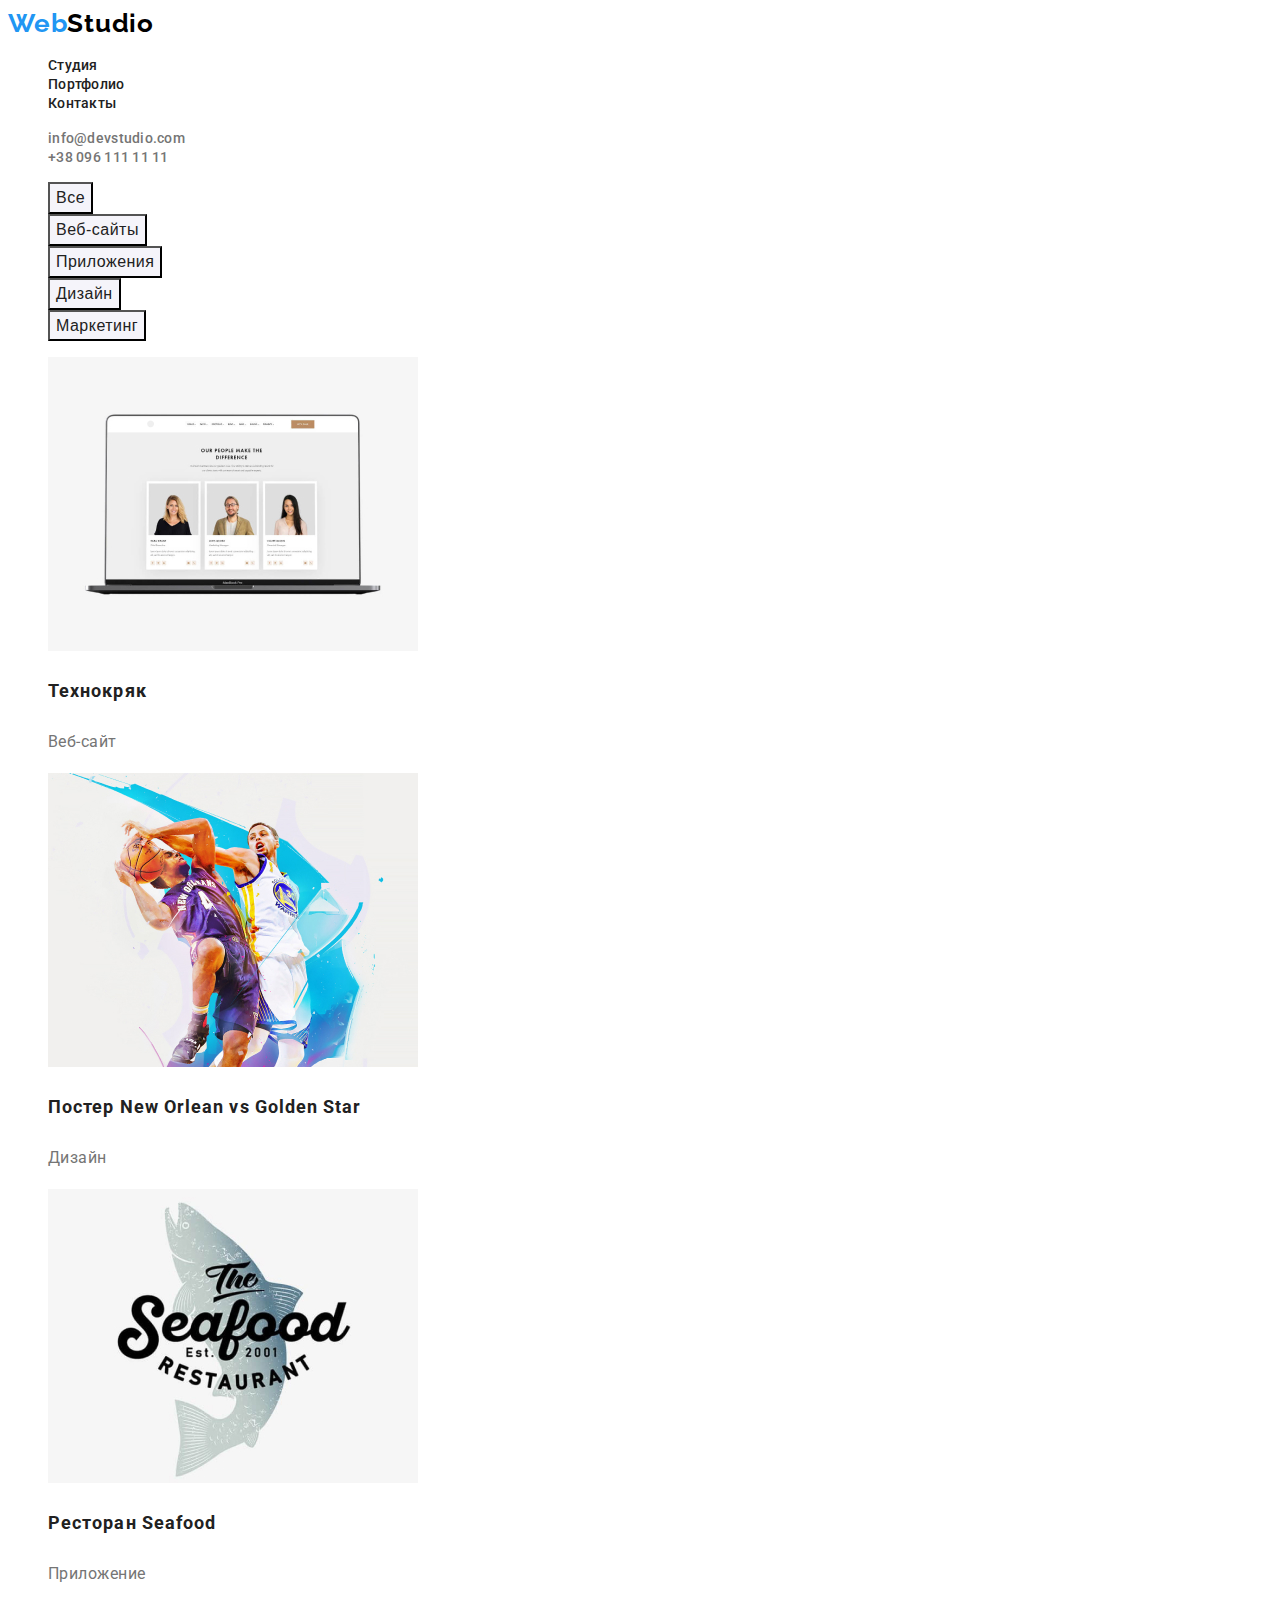
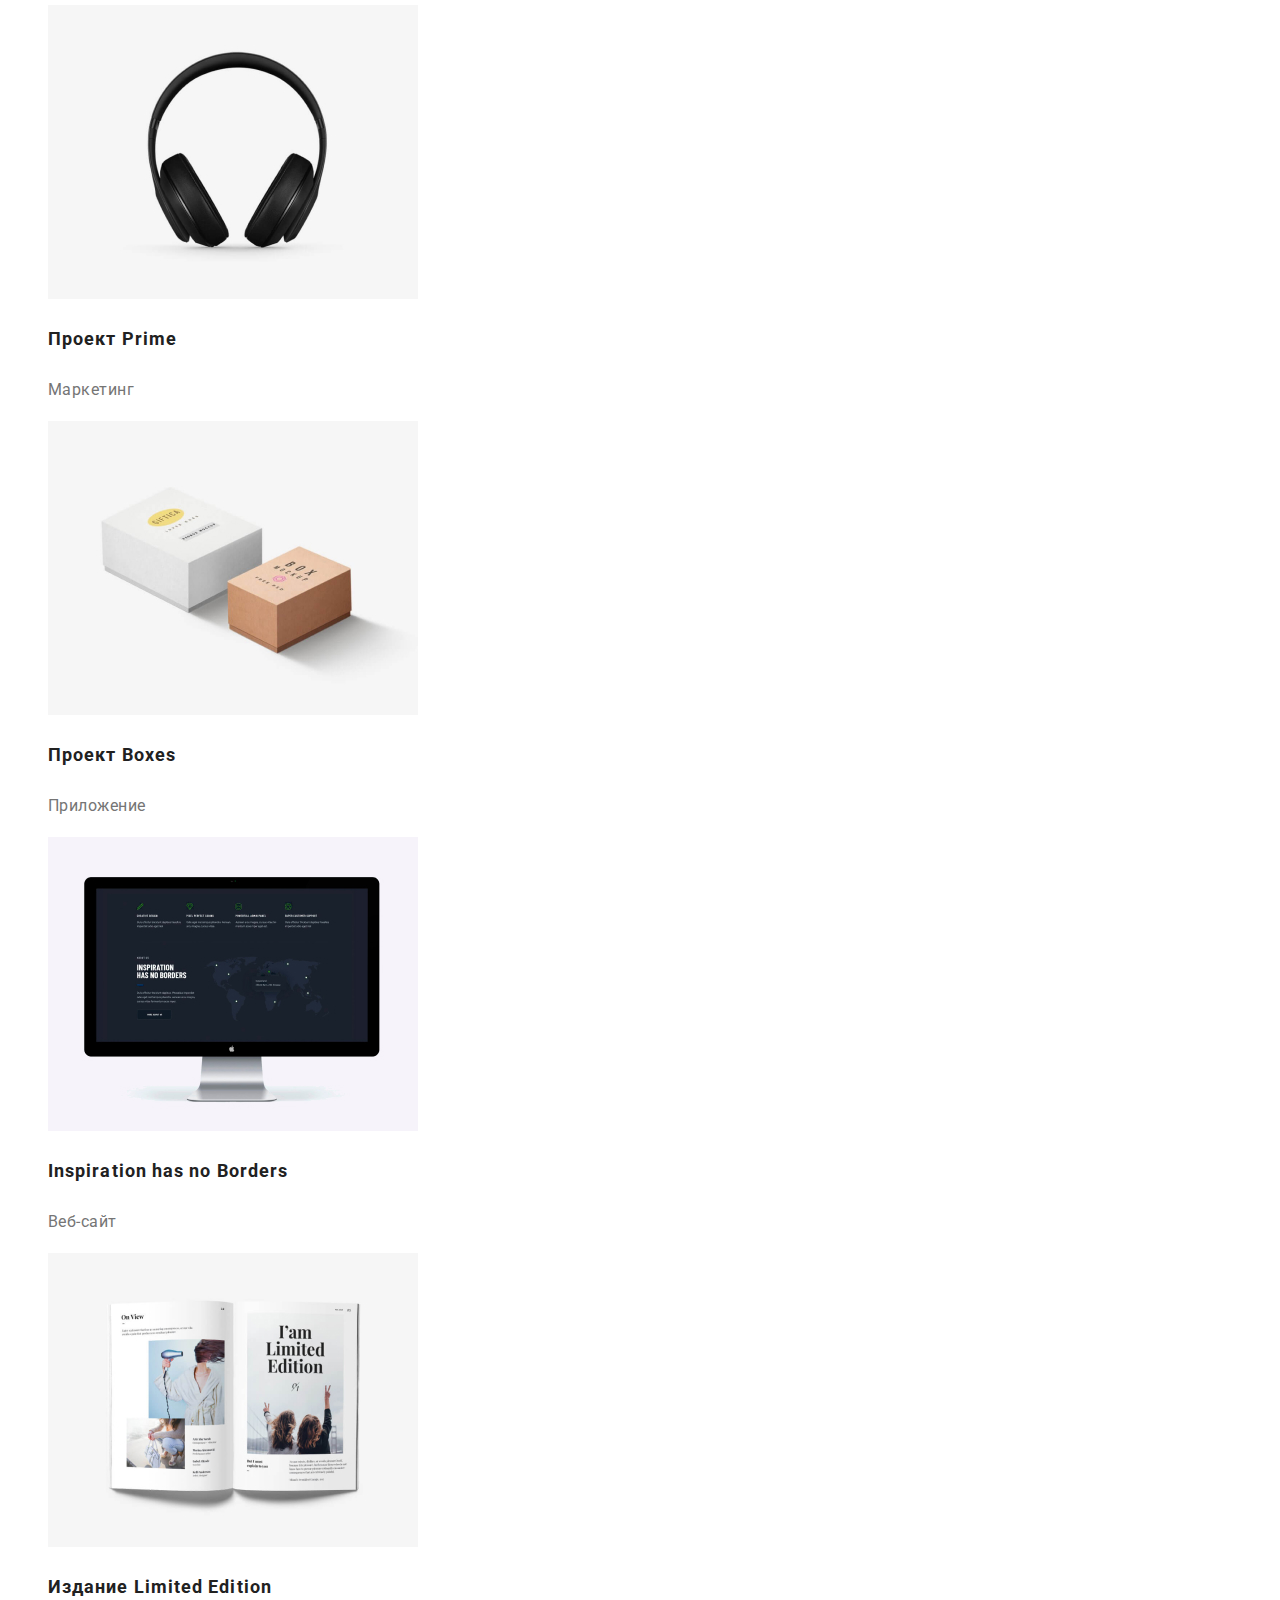
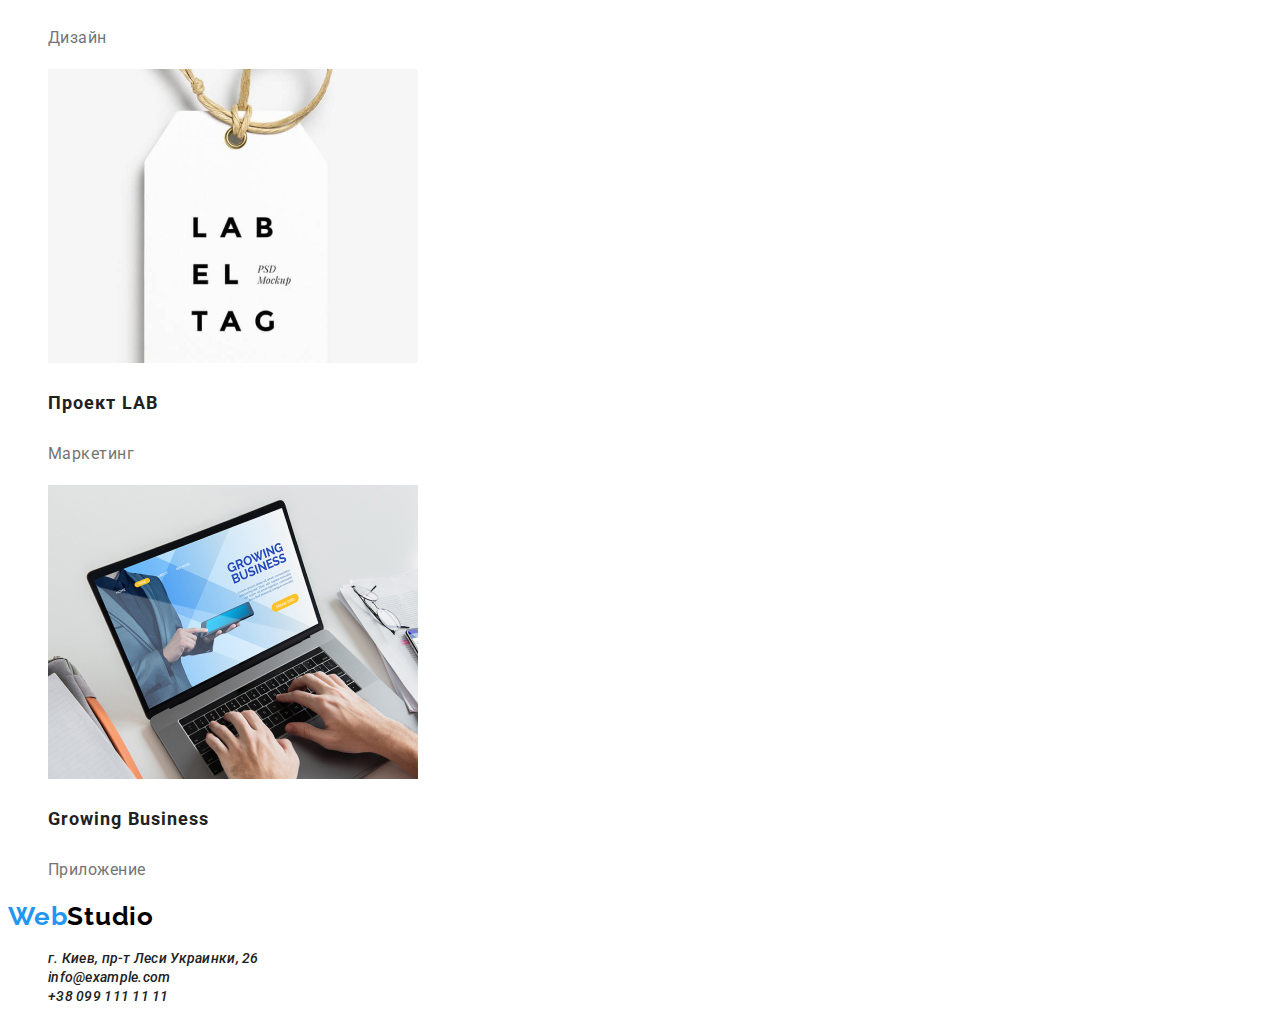
==== portfolio.html @ 64525a2a "homework-2" ====
<!DOCTYPE html>
<html lang="en">
<head>
    <meta charset="UTF-8">
    <meta http-equiv="X-UA-Compatible" content="IE=edge">
    <meta name="viewport" content="width=device-width, initial-scale=1.0">
    <title>Portfolio</title>
    <link rel="preconnect" href="https://fonts.googleapis.com">
    <link rel="preconnect" href="https://fonts.gstatic.com" crossorigin>
    <link href="https://fonts.googleapis.com/css2?family=Raleway:wght@700&family=Roboto:wght@400;500;700;900&display=swap"
        rel="stylesheet">
    <link rel="stylesheet" href="./css/styles.css">
</head>
<body>
    <header class="header">
        <nav class="navigation">
            <a class="link logo-link" href="./index.html" lang="en">
                Web<span class="accent">Studio</span>
            </a>
            <ul class="list menu">
                <li class="menu-item">
                    <a class="menu-link link" href="./index.html">Студия</a>
                </li>
                <li class="menu-item">
                    <a class="menu-link link" href="./portfolio.html">Портфолио</a>
                </li>
                <li class="menu-item">
                    <a class="menu-link link" href="">Контакты</a>
                </li>
            </ul>
        </nav>
        <ul class="list contacts">
            <li><a class="link contact-link" href="mailto:info@devstudio.com">info@devstudio.com</a></li>
            <li><a class="link contact-link" href="tel:+380961111111">+38 096 111 11 11</a></li>
        </ul>
    </header>
    <main>
        <section class="portfolio-section">
            <ul class="selector">
                <li class="selector-list list">
                    <button class="portfolio-btn" type="button">Все</button>
                </li>
                <li class="selector-list list">
                    <button class="portfolio-btn" type="button">Веб-сайты</button>
                </li>
                <li class="selector-list list">
                    <button class="portfolio-btn" type="button">Приложения</button>
                </li>
                <li class="selector-list list">
                    <button class="portfolio-btn" type="button">Дизайн</button>
                </li>
                <li class="selector-list list">
                    <button class="portfolio-btn" type="button">Маркетинг</button>
                </li>
            </ul>
            <ul class="portfolio-cards">
                <li class="cards-list list">
                    <img src="./images/portfolio/1.jpg" alt="Технокряк" width="370" height="294">
                    <h3 class="projects-name">Технокряк</h3>
                    <p class="project-field">Веб-сайт</p>
                </li>
                <li class="cards-list list">
                    <img src="./images/portfolio/2.jpg" alt="Постер New Orlean vs Golden Star" width="370" height="294">
                    <h3 class="projects-name">Постер New Orlean vs Golden Star</h3>
                    <p class="project-field">Дизайн</p>
                </li>
                <li class="cards-list list">
                    <img src="./images/portfolio/3.jpg" alt="Ресторан Seafood" width="370" height="294">
                    <h3 class="projects-name">Ресторан Seafood</h3>
                    <p class="project-field">Приложение</p>
                </li>
                <li class="cards-list list">
                    <img src="./images/portfolio/4.jpg" alt="Проект Prime" width="370" height="294">
                    <h3 class="projects-name">Проект Prime</h3>
                    <p class="project-field">Маркетинг</p>
                </li>
                <li class="cards-list list">
                    <img src="./images/portfolio/5.jpg" alt="Проект Boxes" width="370" height="294">
                    <h3 class="projects-name">Проект Boxes</h3>
                    <p class="project-field">Приложение</p>
                </li>
                <li class="cards-list list">
                    <img src="./images/portfolio/6.jpg" alt="Inspiration has no Borders" width="370" height="294">
                    <h3 class="projects-name">Inspiration has no Borders</h3>
                    <p class="project-field">Веб-сайт</p>
                </li>
                <li class="cards-list list">
                    <img src="./images/portfolio/7.jpg" alt="Издание Limited Edition" width="370" height="294">
                    <h3 class="projects-name">Издание Limited Edition</h3>
                    <p class="project-field">Дизайн</p>
                </li>
                <li class="cards-list list">
                    <img src="./images/portfolio/8.jpg" alt="Проект LAB" width="370" height="294">
                    <h3 class="projects-name">Проект LAB</h3>
                    <p class="project-field">Маркетинг</p>
                </li>
                <li class="cards-list list">
                    <img src="./images/portfolio/9.jpg" alt="Growing Business" width="370" height="294">
                    <h3 class="projects-name">Growing Business</h3>
                    <p class="project-field">Приложение</p>
                </li>
            </ul>
        </section>
    </main>
    <footer>
        <a class="logo-link link" href="./index.html" lang="en">Web<span class="accent">Studio</span></a>
        <address>
            <ul class="list menu">
                <li class="menu-item"><a class="menu-link link" href="https://goo.gl/maps/2Wj12QhzYocX28hv6" target="_blank"
                        rel="noopener noreferrer">г. Киев, пр-т Леси Украинки, 26</a></li>
                <li class="menu-item"><a class="menu-link link" href="mailto:info@example.com">info@example.com</a></li>
                <li class="menu-item"><a class="menu-link link" href="tel:+380991111111">+38 099 111 11 11</a></li>
            </ul>
        </address>
    </footer>
</body>
</html>
---- css/styles.css ----
:root {
    --primary-font-family: 'Roboto', sans-serif;
    --secondary-font-family: 'Raleway', sans-serif;
    /* --primary-text-color-theme-dark: 157, 164, 189;
    --secondary-text-color-theme-dark: #ffffff;
    --primary-text-color-theme-light: #555555;
    --secondary-text-color-theme-light: #303030; */
    --accent-color: #2196F3;
}

.link {
    text-decoration: none;    
}

.list {
    list-style: none;
}

.address {
    font-style: normal;
}

body {
    font-family: var(--primary-font-family);
    font-style: normal;
}
/* ==============COMPONENTS============== */
.logo-link {
    font-family: var(--secondary-font-family);
    font-weight: 700;
    font-size: 26px;
    line-height: 1.19;
    letter-spacing: 0.03em;
    color: var(--accent-color);
}
.accent {
    font-family: var(--secondary-font-family);
    font-weight: 700;
    font-size: 26px;
    line-height: 1.19;
    letter-spacing: 0.03em;
    color: #000000;
}

.section-title {
    font-weight: 700;
    font-size: 36px;
    line-height: 1.67;
    text-align: center;
    letter-spacing: 0.03em;

    color: #212121;
}
/* ==============/COMPONENTS============== */
/* ==============HEADER============== */

.menu-link {
    font-weight: 500;
    font-size: 14px;
    line-height: 1.14;
    letter-spacing: 0.02em;
    color: #212121;
}

.menu-link:hover,
.menu-link:focus {
    color: var(--accent-color);
}

.contact-link {
    font-weight: 500;
    font-size: 14px;
    line-height: 1.14;
    letter-spacing: 0.02em;
    color: #757575;
}
.contact-link:hover,
.contact-link:focus {
    color: var(--accent-color);
}
/* ==============/HEADER============== */
/* ==============HERO============== */
.main-title {
    font-weight: 900;
    font-size: 44px;
    line-height: 1.36;
    text-align: center;
    letter-spacing: 0.06em;
    text-transform: uppercase;
    /* color: #FFFFFF; */
}

.modal-btn {
    font-weight: 700;
    font-size: 16px;
    line-height: 1.87;
    display: flex;
    align-items: center;
    text-align: center;
    letter-spacing: 0.06em;
    color: #FFFFFF;
    background-color: var(--accent-color);
    cursor: pointer;
}

.modal-btn:hover,
.modal-btn:focus {
    background-color: #188CE8;
}

/* ==============/HERO============== */

/* =============OUR MISSION============== */
.title-description {
    font-weight: 700;
    font-size: 14px;
    line-height: 1.14;
    letter-spacing: 0.03em;
    text-transform: uppercase;

    color: #212121;
}

.description {
    font-weight: 400;
    font-size: 14px;
    line-height: 24px;
    letter-spacing: 0.03em;

    color: #757575;
}

/* ==============/OUR MISSION============== */

/* =============WHAT WE DO============== */

/* =============/WHAT WE DO============== */

/* =============OUR TEAM============== */
.employees-name {
    font-weight: 500;
    font-size: 16px;
    line-height: 1.19;
    text-align: center;
    letter-spacing: 0.03em;

    color: #212121;
}

.employees-position {
    font-weight: 400;
    font-size: 16px;
    line-height: 1.19;
    text-align: center;
    letter-spacing: 0.03em;

    color: #757575;
}
/* =============/OUR TEAM============== */

/* =============FOOTER============== */
.address-link {
    font-weight: 400;
    font-size: 14px;
    line-height: 1.71;
    letter-spacing: 0.03em;

    /* color: #FFFFFF; */
}
/* =============/FOOTER============== */

 /* =============PORTFOLIO============== */
.portfolio-btn {
    font-weight: 500;
    font-size: 16px;
    line-height: 1.62;
    text-align: center;
    letter-spacing: 0.03em;
    cursor: pointer;
    color: #212121;
    background-color: #F5F4FA;
}

.portfolio-btn:hover,
.portfolio-btn:focus {
    background-color: var(--accent-color);
    color: #FFFFFF;
}

.projects-name {
    font-weight: 700;
    font-size: 18px;
    line-height: 2;
    letter-spacing: 0.06em;

    color: #212121;
}

.project-field {
    font-weight: 400;
    font-size: 16px;
    line-height: 1.87;
    letter-spacing: 0.03em;

    color: #757575;
}
 /* =============/PORTFOLIO============== */
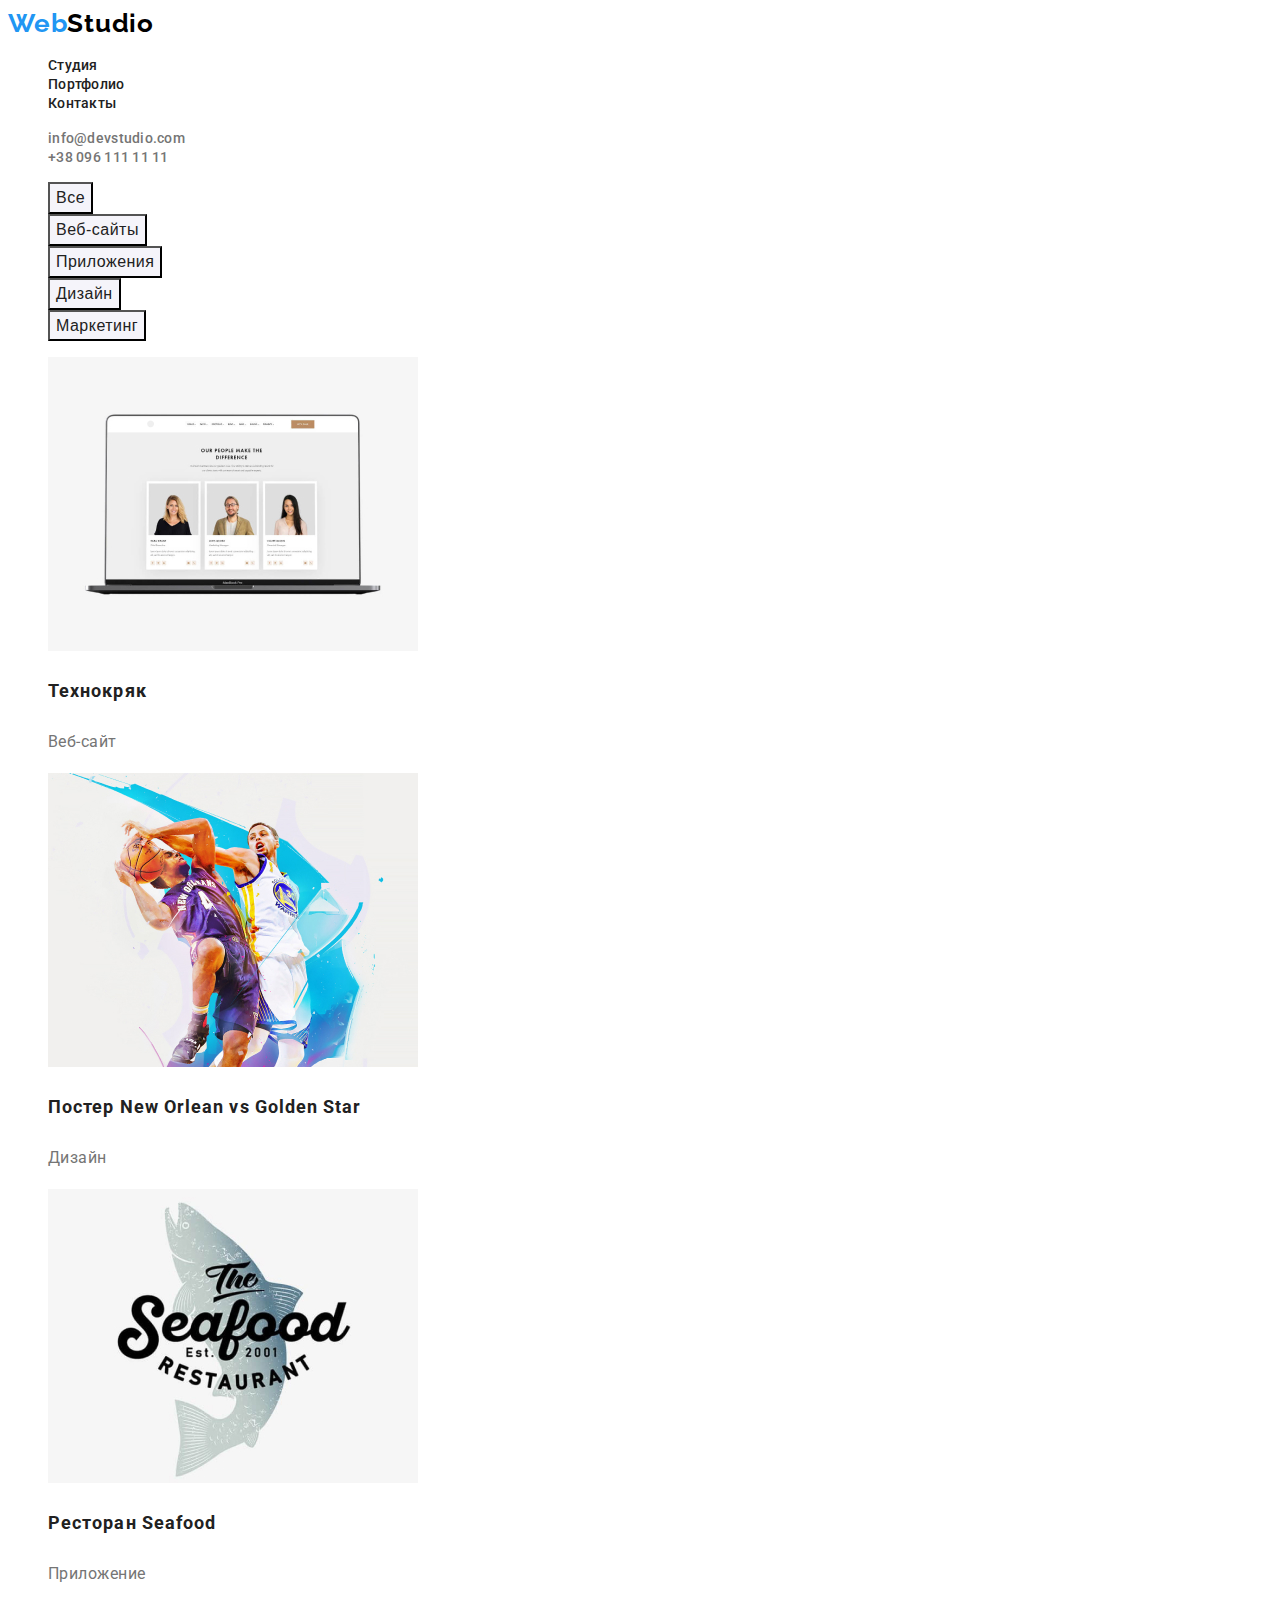
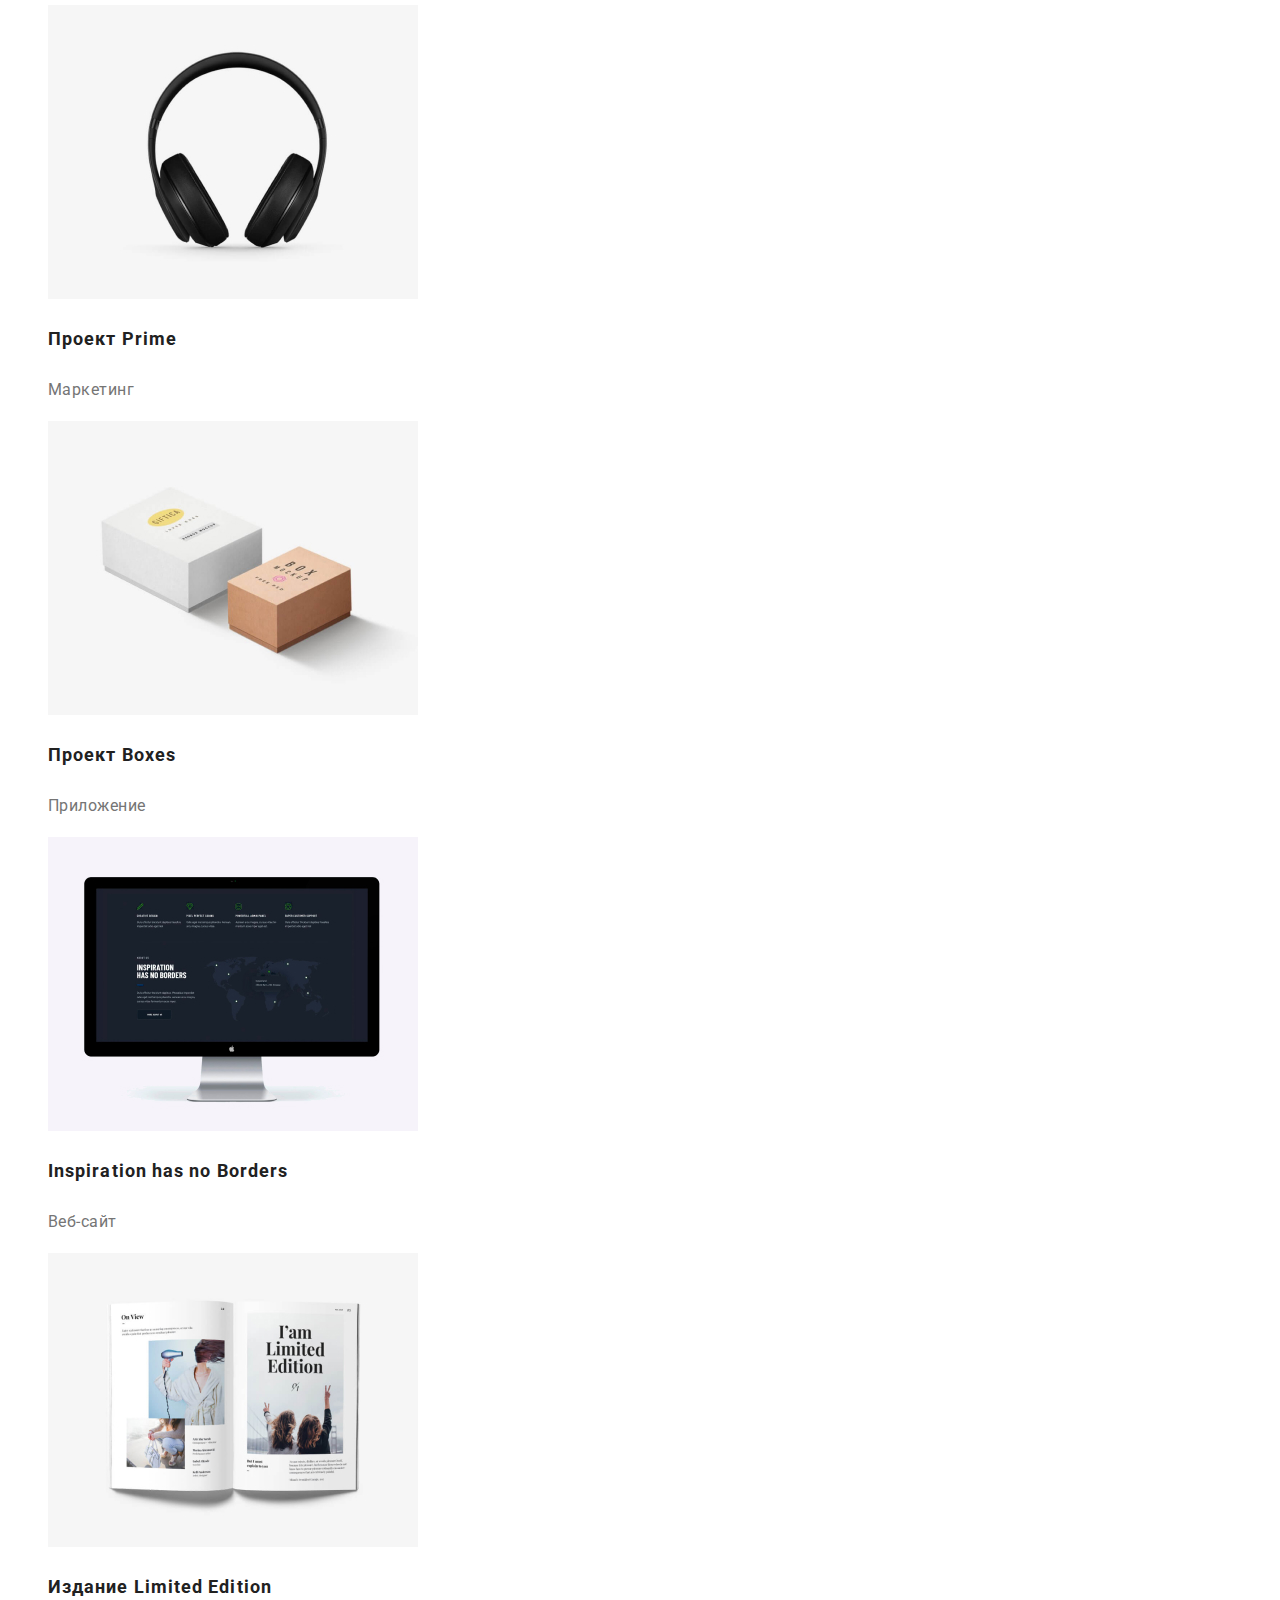
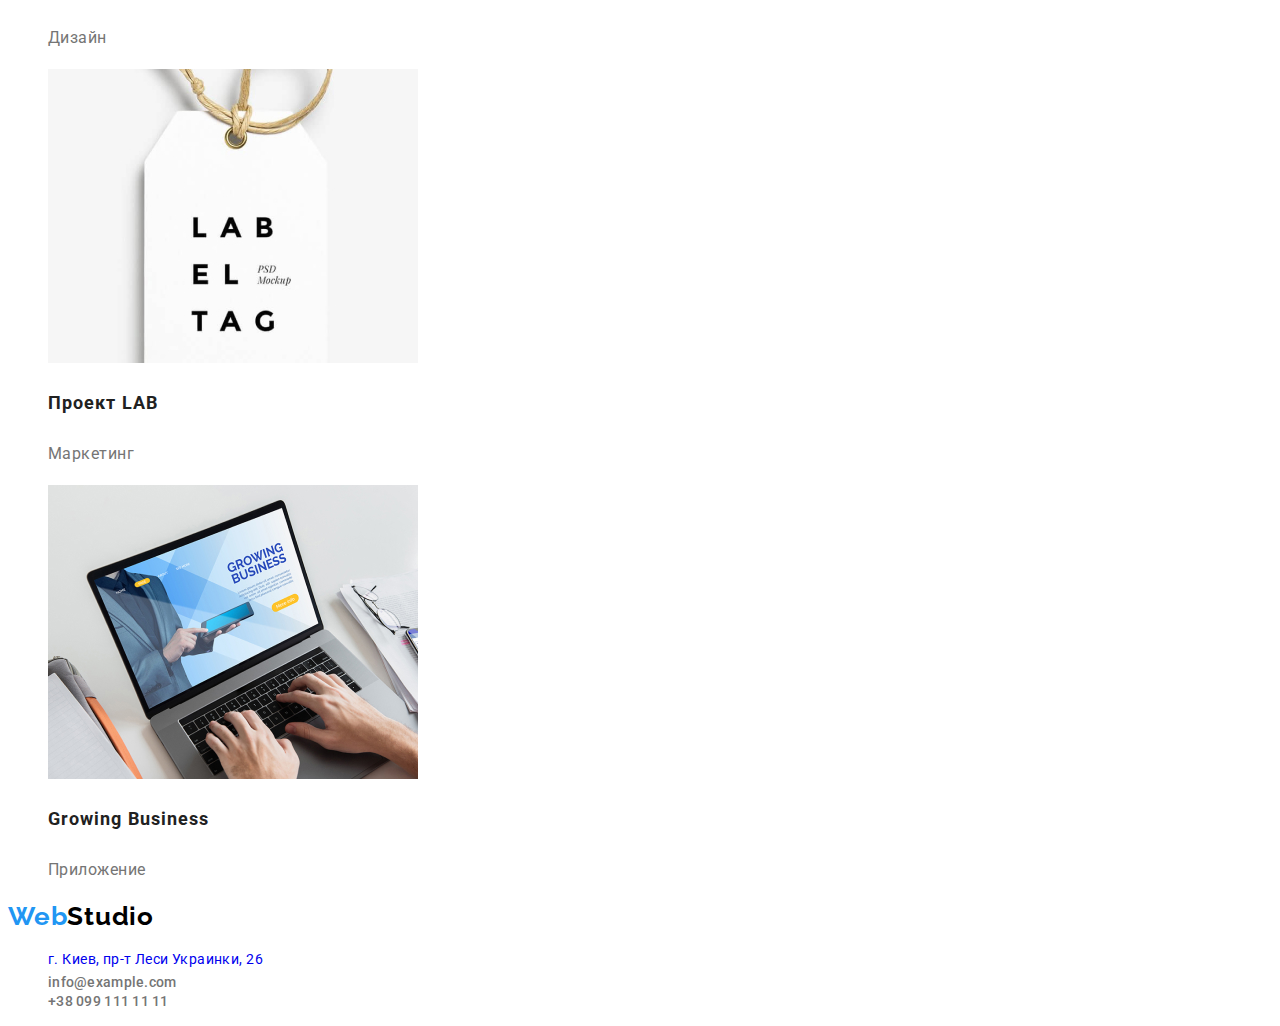
==== commit 6422c334: "hosting" ====
--- a/portfolio.html
+++ b/portfolio.html
@@ -104,12 +104,18 @@
     </main>
     <footer>
         <a class="logo-link link" href="./index.html" lang="en">Web<span class="accent">Studio</span></a>
-        <address>
-            <ul class="list menu">
-                <li class="menu-item"><a class="menu-link link" href="https://goo.gl/maps/2Wj12QhzYocX28hv6" target="_blank"
-                        rel="noopener noreferrer">г. Киев, пр-т Леси Украинки, 26</a></li>
-                <li class="menu-item"><a class="menu-link link" href="mailto:info@example.com">info@example.com</a></li>
-                <li class="menu-item"><a class="menu-link link" href="tel:+380991111111">+38 099 111 11 11</a></li>
+        <address class="address">
+            <ul class="list contact-list">
+                <li class="contact-item">
+                    <a class="address-link link" href="https://goo.gl/maps/2Wj12QhzYocX28hv6" target="_blank"
+                        rel="noopener noreferrer">г. Киев, пр-т Леси Украинки, 26</a>
+                </li>
+                <li class="contact-item">
+                    <a class="contact-link link" href="mailto:info@example.com">info@example.com</a>
+                </li>
+                <li class="contact-item">
+                    <a class="contact-link link" href="tel:+380991111111">+38 099 111 11 11</a>
+                </li>
             </ul>
         </address>
     </footer>
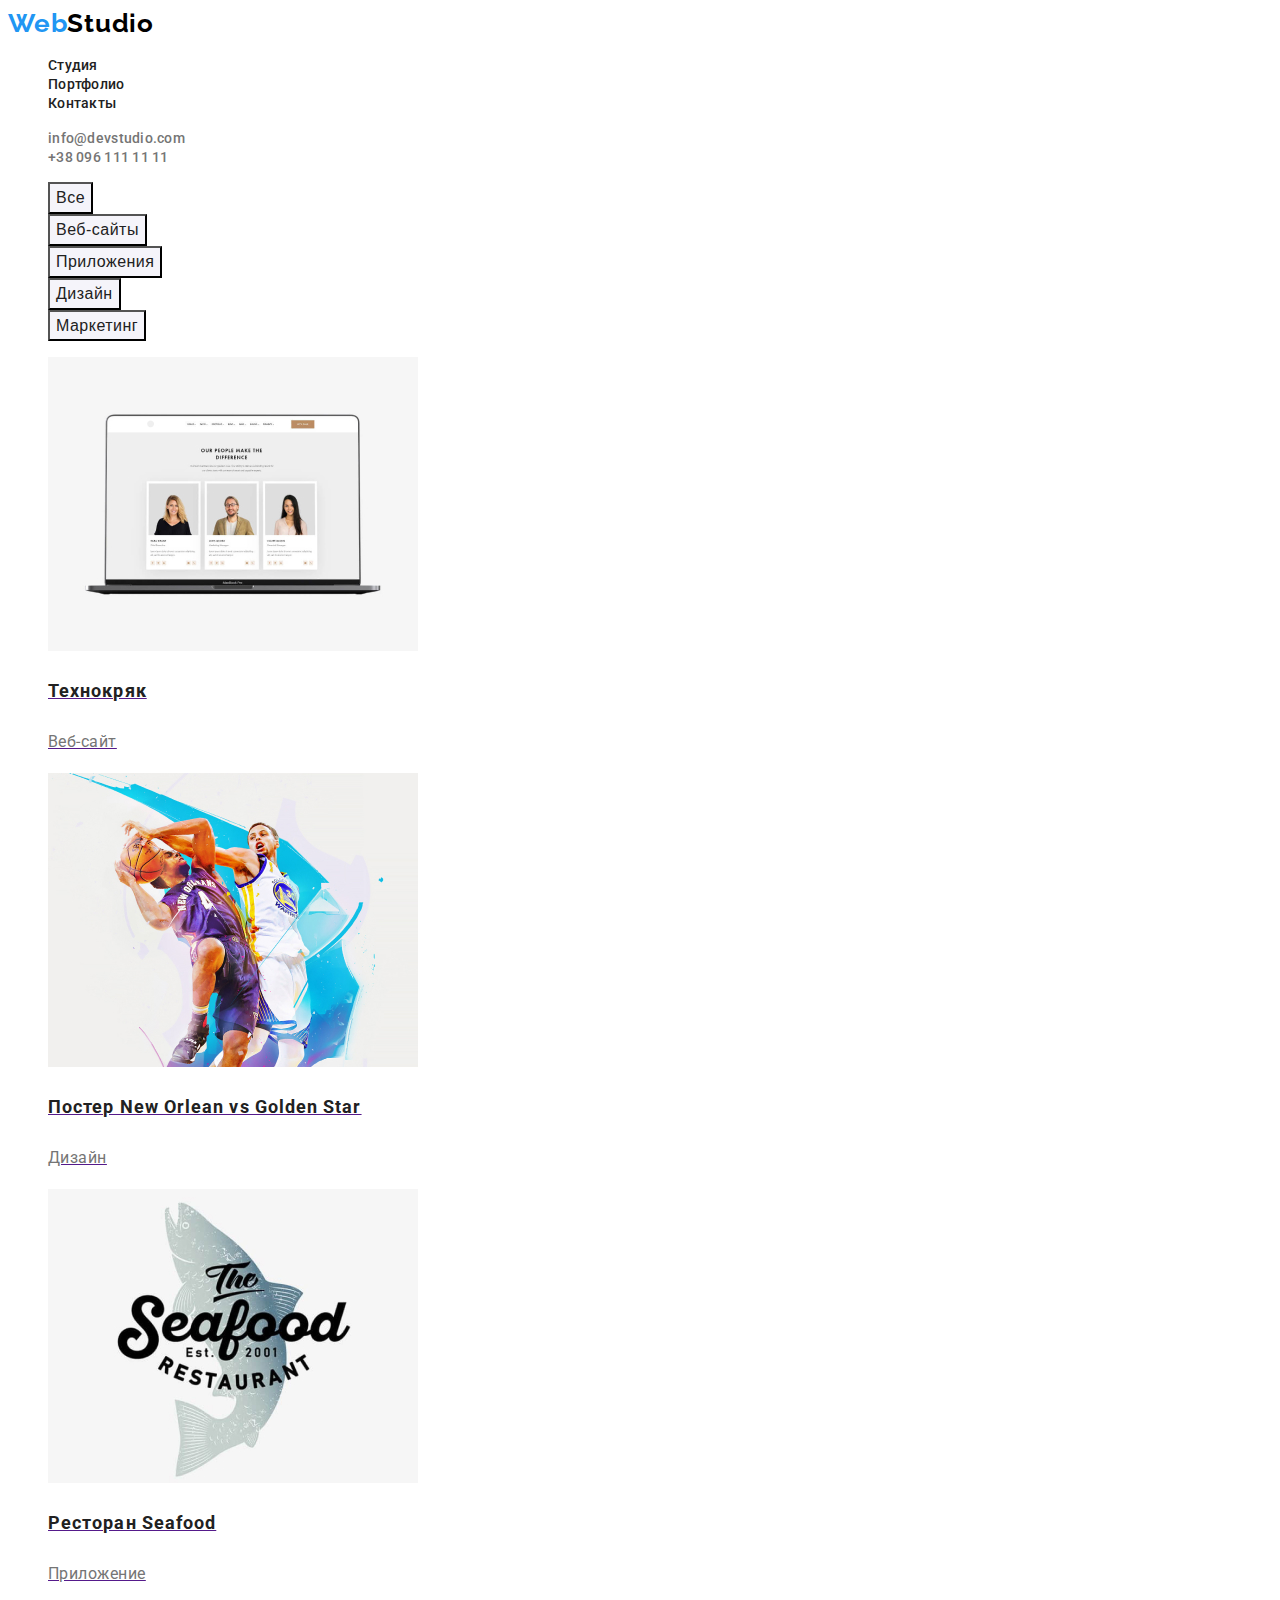
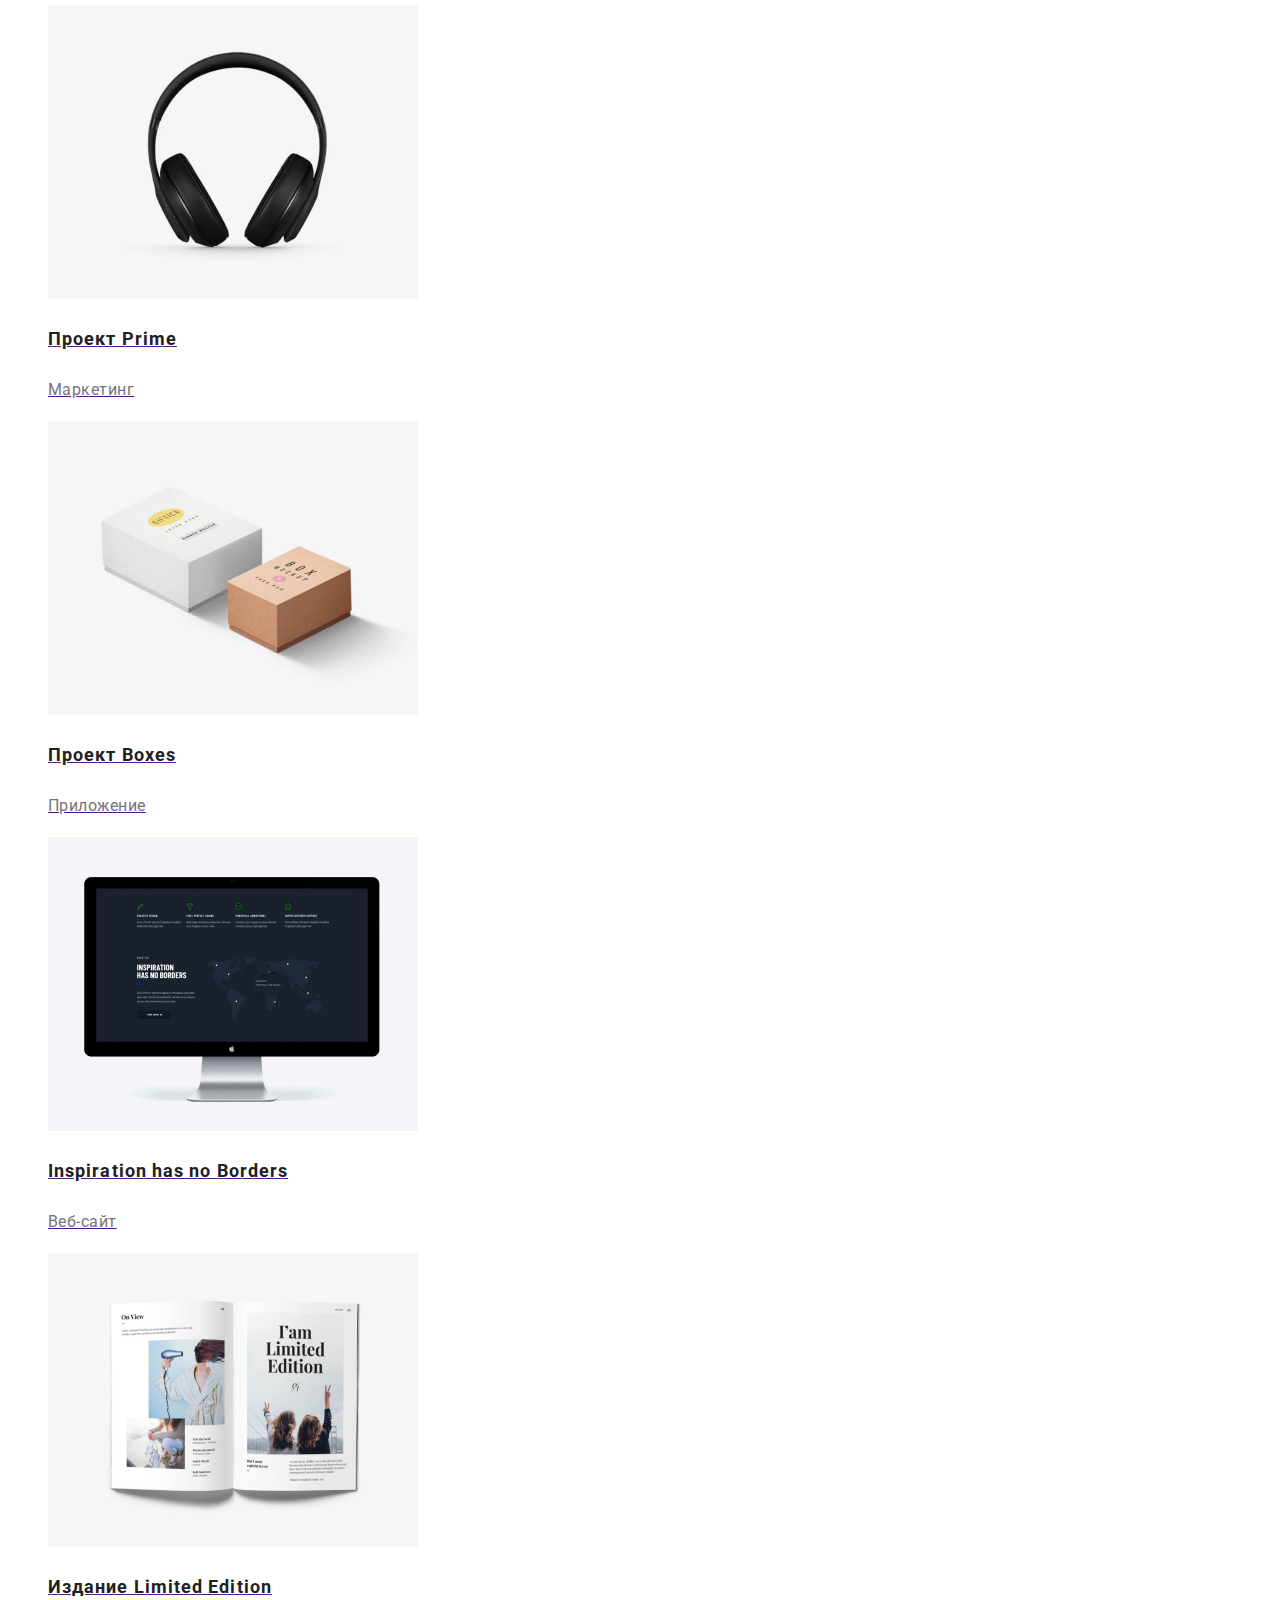
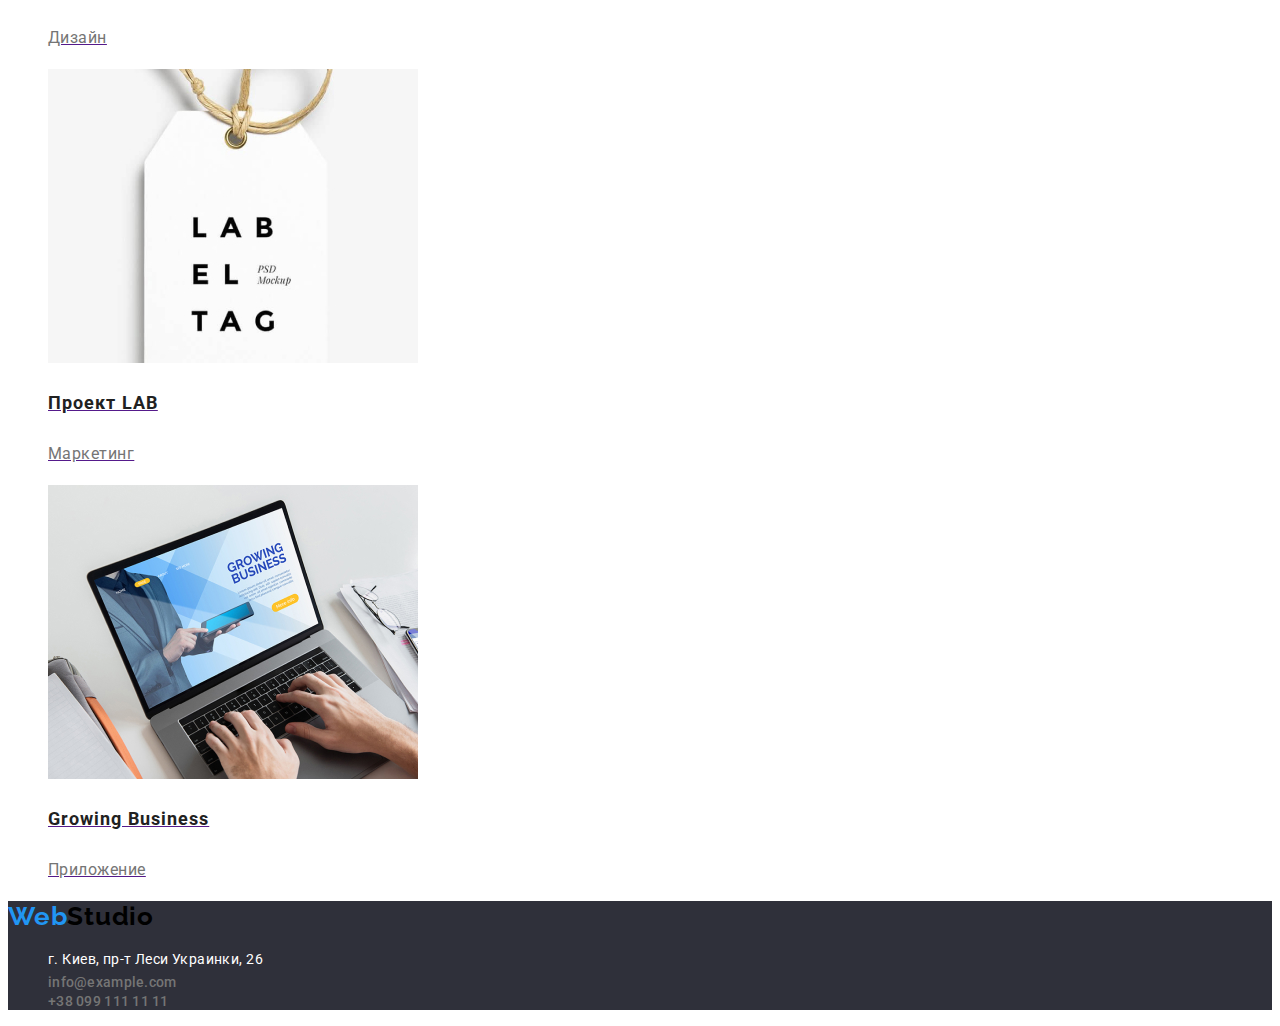
==== commit 18649a97: "homework2(v2)" ====
--- a/portfolio.html
+++ b/portfolio.html
@@ -55,54 +55,72 @@
             </ul>
             <ul class="portfolio-cards">
                 <li class="cards-list list">
-                    <img src="./images/portfolio/1.jpg" alt="Технокряк" width="370" height="294">
-                    <h3 class="projects-name">Технокряк</h3>
-                    <p class="project-field">Веб-сайт</p>
+                    <a class="card-link" href="">
+                        <img src="./images/portfolio/1.jpg" alt="Технокряк" width="370" height="294">
+                        <h3 class="projects-name">Технокряк</h3>
+                        <p class="project-field">Веб-сайт</p>
+                    </a>
                 </li>
                 <li class="cards-list list">
-                    <img src="./images/portfolio/2.jpg" alt="Постер New Orlean vs Golden Star" width="370" height="294">
-                    <h3 class="projects-name">Постер New Orlean vs Golden Star</h3>
-                    <p class="project-field">Дизайн</p>
+                    <a class="card-link" href="">
+                        <img src="./images/portfolio/2.jpg" alt="Постер New Orlean vs Golden Star" width="370" height="294">
+                        <h3 class="projects-name">Постер New Orlean vs Golden Star</h3>
+                        <p class="project-field">Дизайн</p>
+                    </a>
                 </li>
                 <li class="cards-list list">
-                    <img src="./images/portfolio/3.jpg" alt="Ресторан Seafood" width="370" height="294">
-                    <h3 class="projects-name">Ресторан Seafood</h3>
-                    <p class="project-field">Приложение</p>
+                    <a class="card-link" href="">
+                        <img src="./images/portfolio/3.jpg" alt="Ресторан Seafood" width="370" height="294">
+                        <h3 class="projects-name">Ресторан Seafood</h3>
+                        <p class="project-field">Приложение</p>
+                    </a>
                 </li>
                 <li class="cards-list list">
-                    <img src="./images/portfolio/4.jpg" alt="Проект Prime" width="370" height="294">
-                    <h3 class="projects-name">Проект Prime</h3>
-                    <p class="project-field">Маркетинг</p>
+                    <a class="card-link" href="">
+                        <img src="./images/portfolio/4.jpg" alt="Проект Prime" width="370" height="294">
+                        <h3 class="projects-name">Проект Prime</h3>
+                        <p class="project-field">Маркетинг</p>
+                    </a>
                 </li>
                 <li class="cards-list list">
-                    <img src="./images/portfolio/5.jpg" alt="Проект Boxes" width="370" height="294">
-                    <h3 class="projects-name">Проект Boxes</h3>
-                    <p class="project-field">Приложение</p>
+                    <a class="card-link" href="">
+                        <img src="./images/portfolio/5.jpg" alt="Проект Boxes" width="370" height="294">
+                        <h3 class="projects-name">Проект Boxes</h3>
+                        <p class="project-field">Приложение</p>
+                    </a>
                 </li>
                 <li class="cards-list list">
-                    <img src="./images/portfolio/6.jpg" alt="Inspiration has no Borders" width="370" height="294">
-                    <h3 class="projects-name">Inspiration has no Borders</h3>
-                    <p class="project-field">Веб-сайт</p>
+                    <a class="card-link" href="">
+                        <img src="./images/portfolio/6.jpg" alt="Inspiration has no Borders" width="370" height="294">
+                        <h3 class="projects-name">Inspiration has no Borders</h3>
+                        <p class="project-field">Веб-сайт</p>
+                    </a>
                 </li>
                 <li class="cards-list list">
-                    <img src="./images/portfolio/7.jpg" alt="Издание Limited Edition" width="370" height="294">
-                    <h3 class="projects-name">Издание Limited Edition</h3>
-                    <p class="project-field">Дизайн</p>
+                    <a class="card-link" href="">
+                        <img src="./images/portfolio/7.jpg" alt="Издание Limited Edition" width="370" height="294">
+                        <h3 class="projects-name">Издание Limited Edition</h3>
+                        <p class="project-field">Дизайн</p>
+                    </a>
                 </li>
                 <li class="cards-list list">
-                    <img src="./images/portfolio/8.jpg" alt="Проект LAB" width="370" height="294">
-                    <h3 class="projects-name">Проект LAB</h3>
-                    <p class="project-field">Маркетинг</p>
+                    <a class="card-link" href="">
+                        <img src="./images/portfolio/8.jpg" alt="Проект LAB" width="370" height="294">
+                        <h3 class="projects-name">Проект LAB</h3>
+                        <p class="project-field">Маркетинг</p>
+                    </a>
                 </li>
                 <li class="cards-list list">
+                <a class="card-link" href="">
                     <img src="./images/portfolio/9.jpg" alt="Growing Business" width="370" height="294">
                     <h3 class="projects-name">Growing Business</h3>
                     <p class="project-field">Приложение</p>
+                </a>
                 </li>
             </ul>
         </section>
     </main>
-    <footer>
+    <footer class="footer">
         <a class="logo-link link" href="./index.html" lang="en">Web<span class="accent">Studio</span></a>
         <address class="address">
             <ul class="list contact-list">
--- a/css/styles.css
+++ b/css/styles.css
@@ -1,10 +1,8 @@
 :root {
     --primary-font-family: 'Roboto', sans-serif;
     --secondary-font-family: 'Raleway', sans-serif;
-    /* --primary-text-color-theme-dark: 157, 164, 189;
-    --secondary-text-color-theme-dark: #ffffff;
-    --primary-text-color-theme-light: #555555;
-    --secondary-text-color-theme-light: #303030; */
+    --primary-text-color-theme-dark: #FFFFFF;
+    --primary-text-color-theme-light: #000000;
     --accent-color: #2196F3;
 }
 
@@ -39,7 +37,7 @@
     font-size: 26px;
     line-height: 1.19;
     letter-spacing: 0.03em;
-    color: #000000;
+    color: var(--primary-text-color-theme-light)
 }
 
 .section-title {
@@ -87,7 +85,7 @@
     text-align: center;
     letter-spacing: 0.06em;
     text-transform: uppercase;
-    /* color: #FFFFFF; */
+    color: #FFFFFF;
 }
 
 .modal-btn {
@@ -108,6 +106,9 @@
     background-color: #188CE8;
 }
 
+.hero {
+    background-color: #2F303A;
+}
 /* ==============/HERO============== */
 
 /* =============OUR MISSION============== */
@@ -156,6 +157,10 @@
 
     color: #757575;
 }
+
+.our-team {
+    background-color: #F5F4FA;
+}
 /* =============/OUR TEAM============== */
 
 /* =============FOOTER============== */
@@ -165,7 +170,11 @@
     line-height: 1.71;
     letter-spacing: 0.03em;
 
-    /* color: #FFFFFF; */
+    color: #FFFFFF;
+}
+
+.footer {
+    background-color: #2F303A;
 }
 /* =============/FOOTER============== */
 
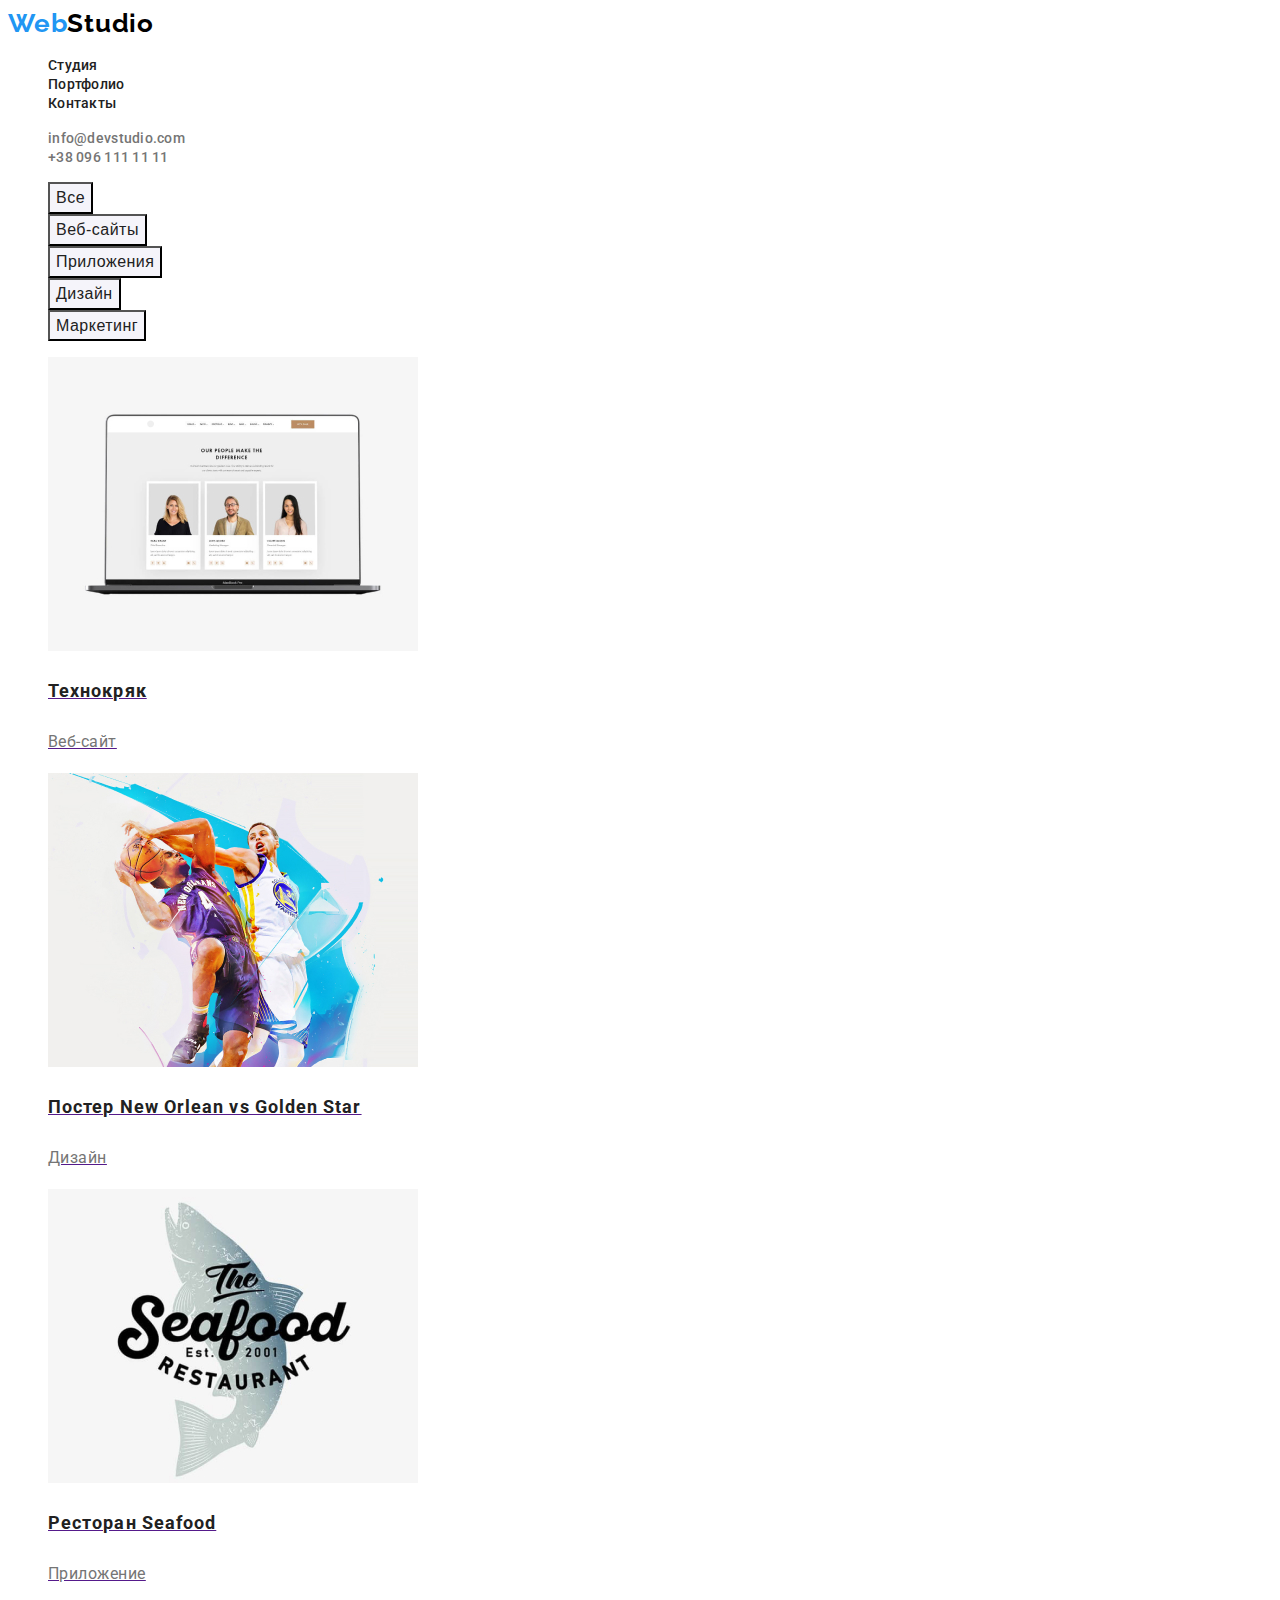
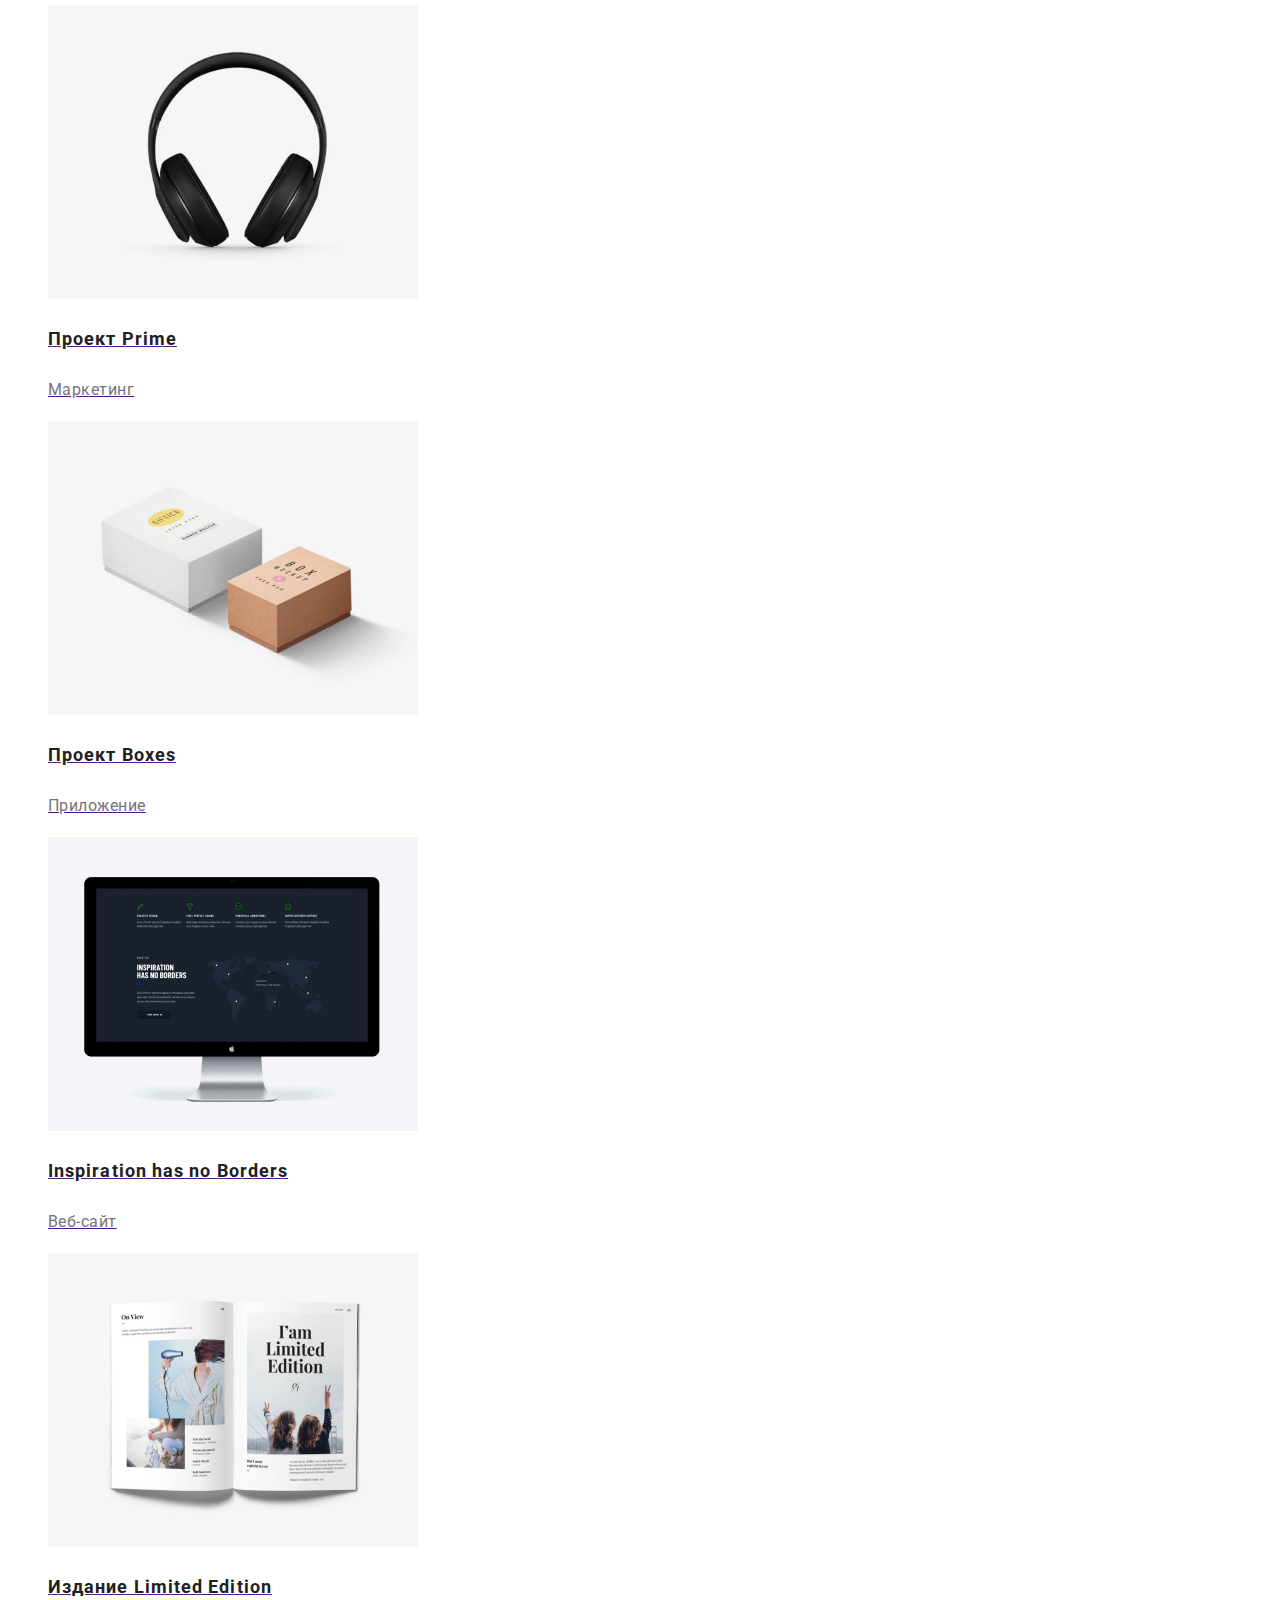
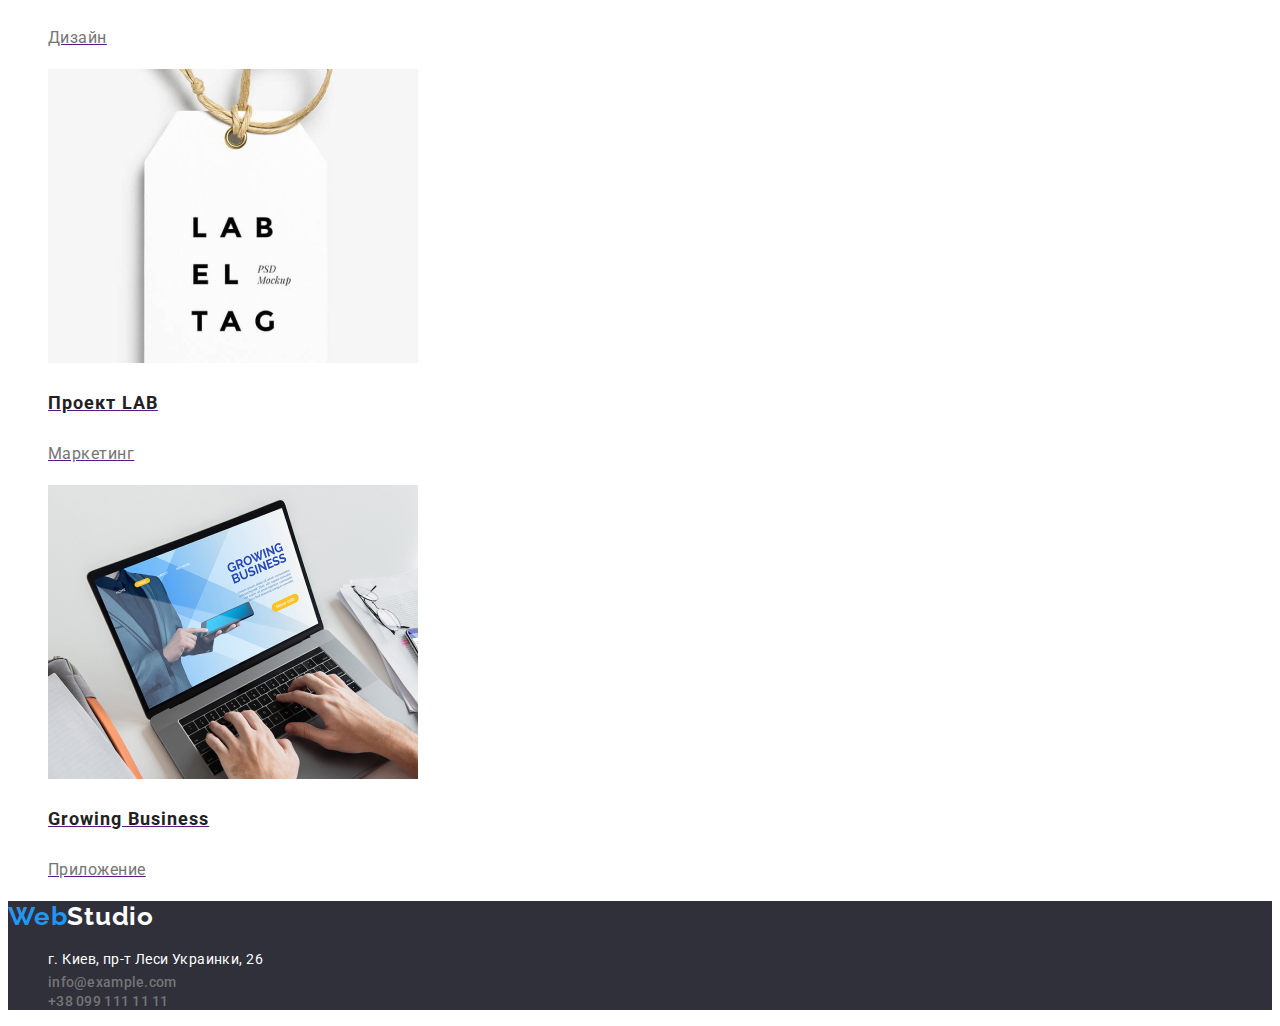
==== commit fddc123d: "homework2(v3)" ====
--- a/portfolio.html
+++ b/portfolio.html
@@ -121,7 +121,7 @@
         </section>
     </main>
     <footer class="footer">
-        <a class="logo-link link" href="./index.html" lang="en">Web<span class="accent">Studio</span></a>
+        <a class="logo-link link" href="./index.html" lang="en">Web<span class="accent accent-dark">Studio</span></a>
         <address class="address">
             <ul class="list contact-list">
                 <li class="contact-item">
--- a/css/styles.css
+++ b/css/styles.css
@@ -40,6 +40,10 @@
     color: var(--primary-text-color-theme-light)
 }
 
+.accent-dark {
+    color: var(--primary-text-color-theme-dark);
+}
+
 .section-title {
     font-weight: 700;
     font-size: 36px;
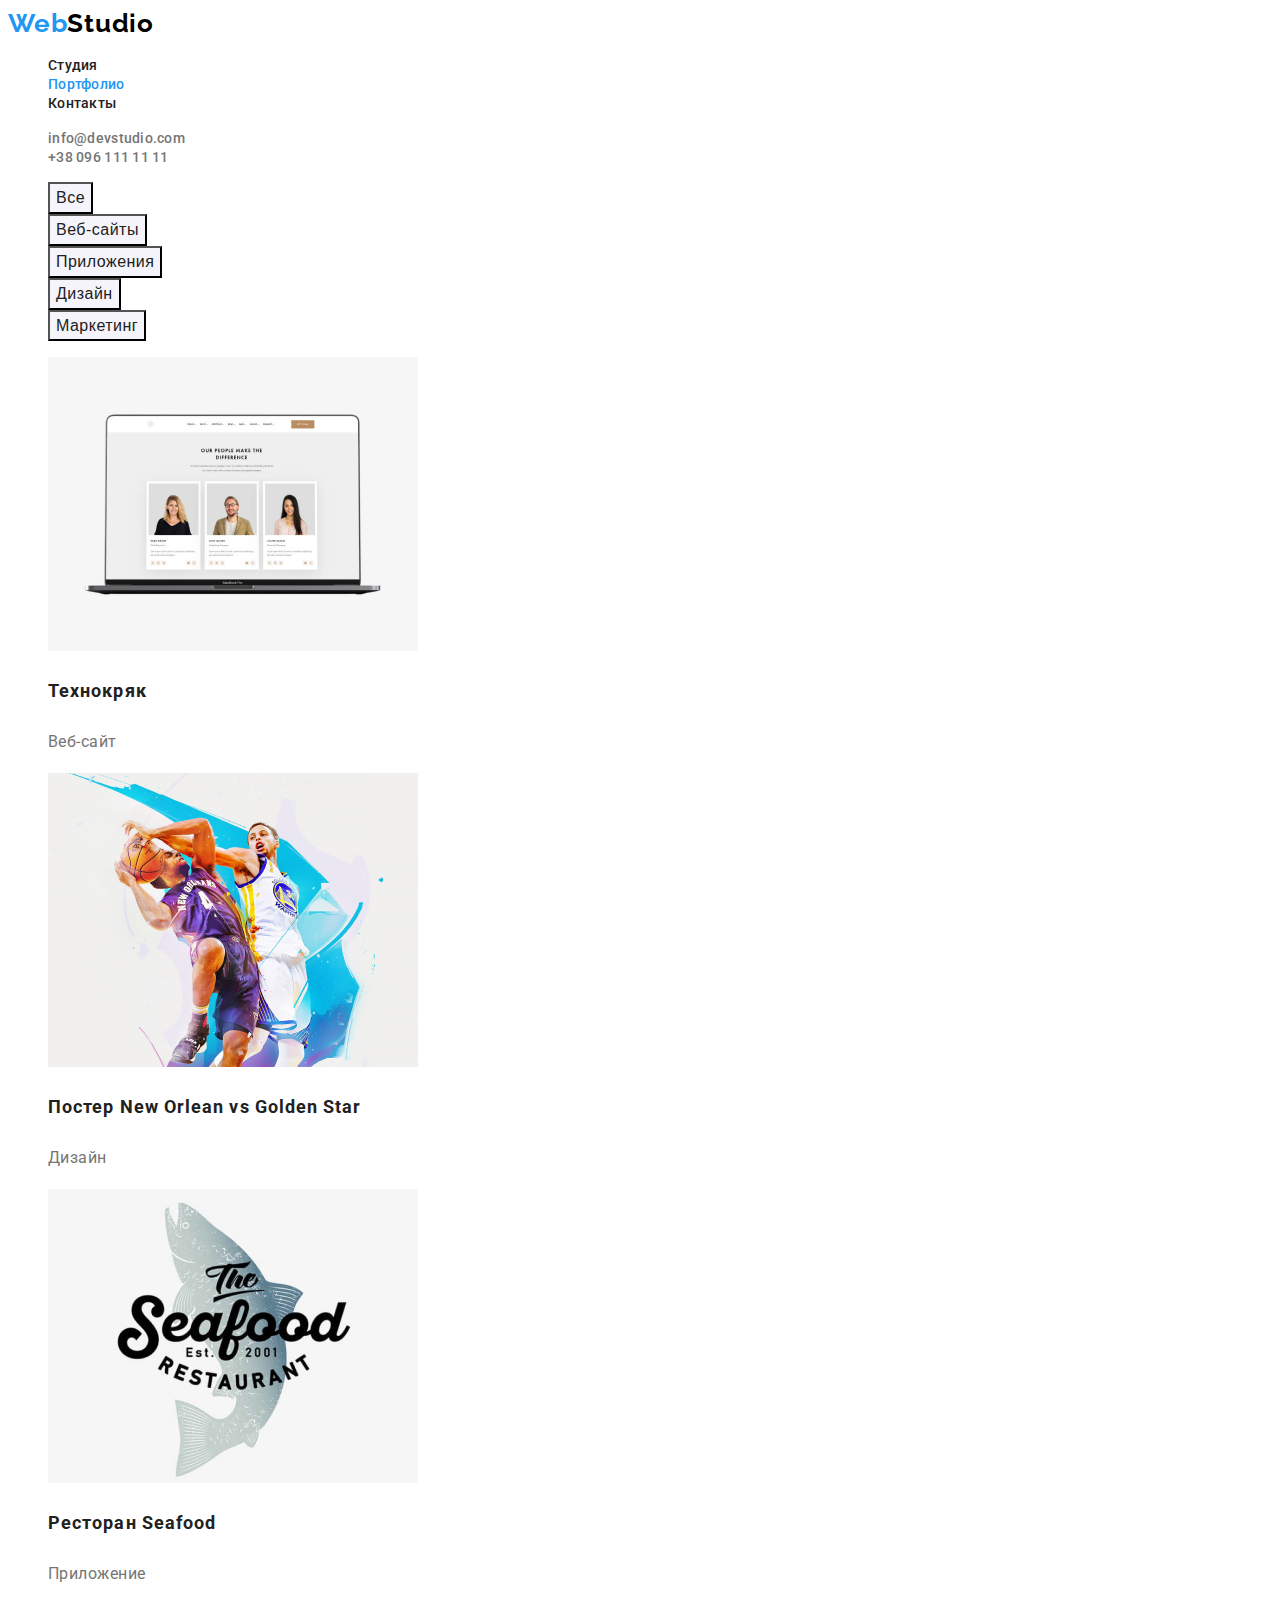
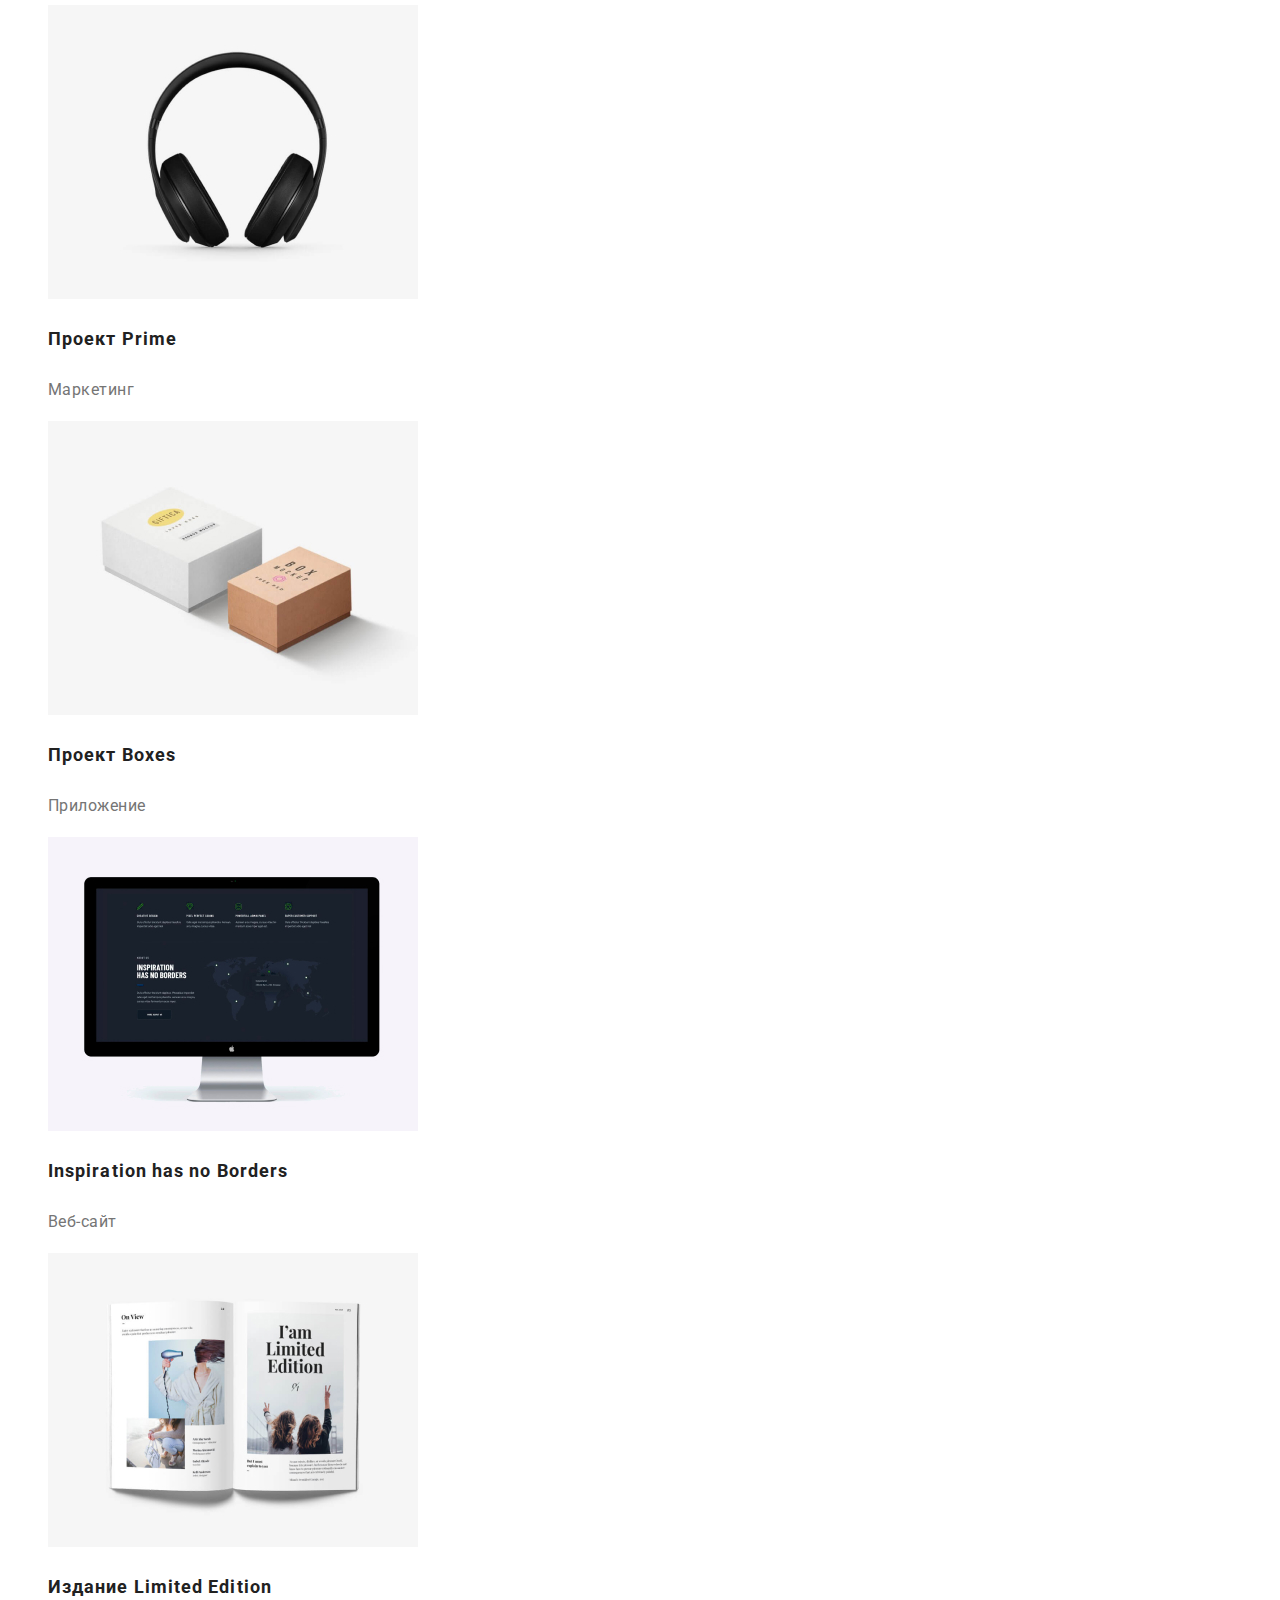
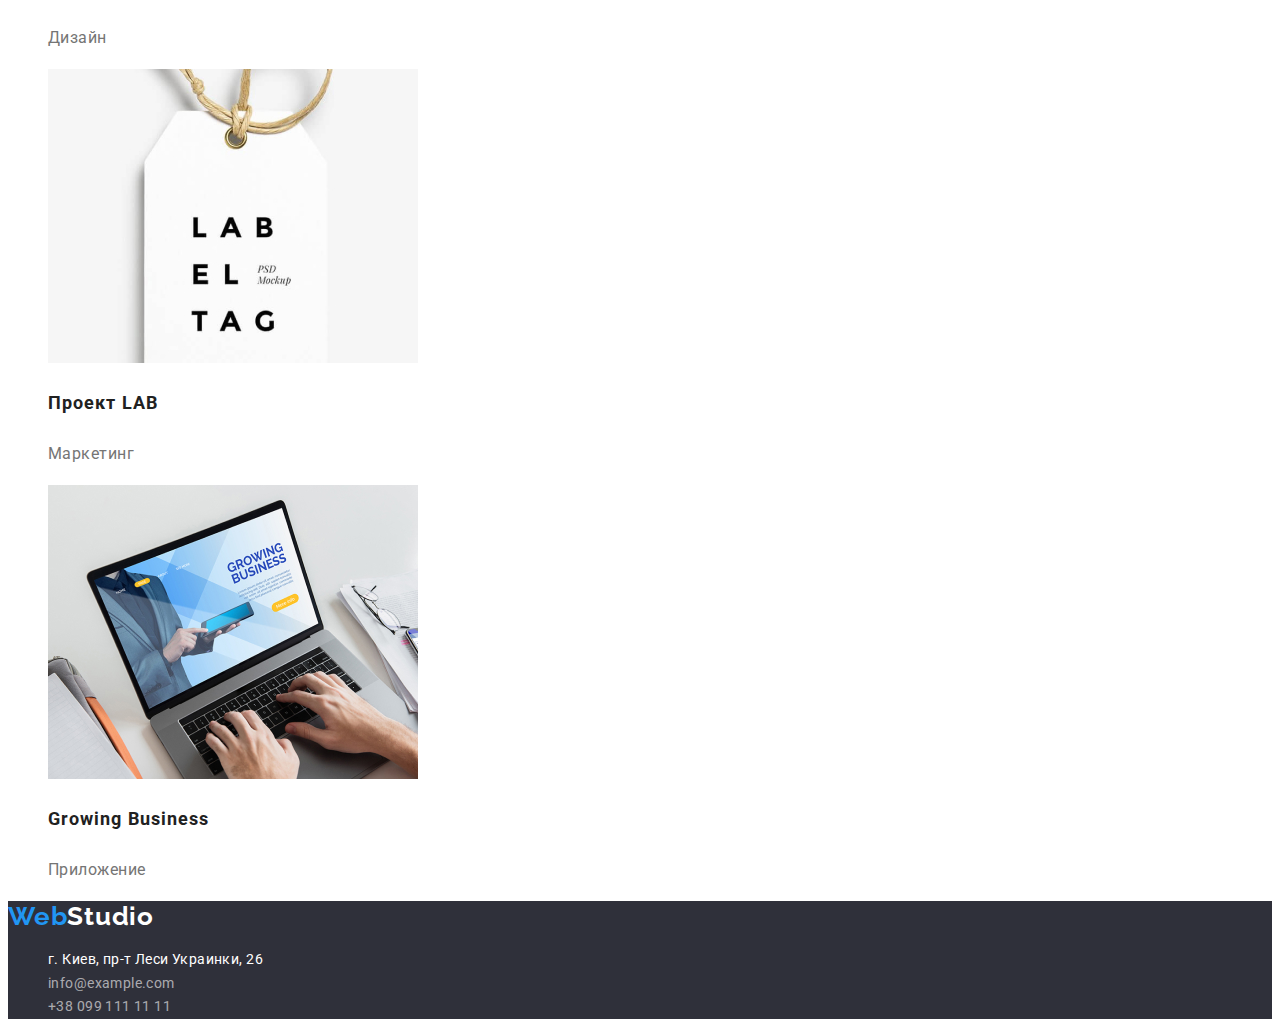
==== commit 5bc7e0d3: "homework2(v4)" ====
--- a/portfolio.html
+++ b/portfolio.html
@@ -22,7 +22,7 @@
                     <a class="menu-link link" href="./index.html">Студия</a>
                 </li>
                 <li class="menu-item">
-                    <a class="menu-link link" href="./portfolio.html">Портфолио</a>
+                    <a class="menu-link link current" href="./portfolio.html">Портфолио</a>
                 </li>
                 <li class="menu-item">
                     <a class="menu-link link" href="">Контакты</a>
@@ -55,67 +55,67 @@
             </ul>
             <ul class="portfolio-cards">
                 <li class="cards-list list">
-                    <a class="card-link" href="">
+                    <a class="card-link link" href="">
                         <img src="./images/portfolio/1.jpg" alt="Технокряк" width="370" height="294">
                         <h3 class="projects-name">Технокряк</h3>
                         <p class="project-field">Веб-сайт</p>
                     </a>
                 </li>
                 <li class="cards-list list">
-                    <a class="card-link" href="">
+                    <a class="card-link link" href="">
                         <img src="./images/portfolio/2.jpg" alt="Постер New Orlean vs Golden Star" width="370" height="294">
                         <h3 class="projects-name">Постер New Orlean vs Golden Star</h3>
                         <p class="project-field">Дизайн</p>
                     </a>
                 </li>
                 <li class="cards-list list">
-                    <a class="card-link" href="">
+                    <a class="card-link link" href="">
                         <img src="./images/portfolio/3.jpg" alt="Ресторан Seafood" width="370" height="294">
                         <h3 class="projects-name">Ресторан Seafood</h3>
                         <p class="project-field">Приложение</p>
                     </a>
                 </li>
                 <li class="cards-list list">
-                    <a class="card-link" href="">
+                    <a class="card-link link" href="">
                         <img src="./images/portfolio/4.jpg" alt="Проект Prime" width="370" height="294">
                         <h3 class="projects-name">Проект Prime</h3>
                         <p class="project-field">Маркетинг</p>
                     </a>
                 </li>
                 <li class="cards-list list">
-                    <a class="card-link" href="">
+                    <a class="card-link link" href="">
                         <img src="./images/portfolio/5.jpg" alt="Проект Boxes" width="370" height="294">
                         <h3 class="projects-name">Проект Boxes</h3>
                         <p class="project-field">Приложение</p>
                     </a>
                 </li>
                 <li class="cards-list list">
-                    <a class="card-link" href="">
+                    <a class="card-link link" href="">
                         <img src="./images/portfolio/6.jpg" alt="Inspiration has no Borders" width="370" height="294">
                         <h3 class="projects-name">Inspiration has no Borders</h3>
                         <p class="project-field">Веб-сайт</p>
                     </a>
                 </li>
                 <li class="cards-list list">
-                    <a class="card-link" href="">
+                    <a class="card-link link" href="">
                         <img src="./images/portfolio/7.jpg" alt="Издание Limited Edition" width="370" height="294">
                         <h3 class="projects-name">Издание Limited Edition</h3>
                         <p class="project-field">Дизайн</p>
                     </a>
                 </li>
                 <li class="cards-list list">
-                    <a class="card-link" href="">
+                    <a class="card-link link" href="">
                         <img src="./images/portfolio/8.jpg" alt="Проект LAB" width="370" height="294">
                         <h3 class="projects-name">Проект LAB</h3>
                         <p class="project-field">Маркетинг</p>
                     </a>
                 </li>
                 <li class="cards-list list">
-                <a class="card-link" href="">
-                    <img src="./images/portfolio/9.jpg" alt="Growing Business" width="370" height="294">
-                    <h3 class="projects-name">Growing Business</h3>
-                    <p class="project-field">Приложение</p>
-                </a>
+                    <a class="card-link link" href="">
+                        <img src="./images/portfolio/9.jpg" alt="Growing Business" width="370" height="294">
+                        <h3 class="projects-name">Growing Business</h3>
+                        <p class="project-field">Приложение</p>
+                    </a>
                 </li>
             </ul>
         </section>
@@ -129,10 +129,10 @@
                         rel="noopener noreferrer">г. Киев, пр-т Леси Украинки, 26</a>
                 </li>
                 <li class="contact-item">
-                    <a class="contact-link link" href="mailto:info@example.com">info@example.com</a>
+                    <a class="main-contact-link link" href="mailto:info@example.com">info@example.com</a>
                 </li>
                 <li class="contact-item">
-                    <a class="contact-link link" href="tel:+380991111111">+38 099 111 11 11</a>
+                    <a class="main-contact-link link" href="tel:+380991111111">+38 099 111 11 11</a>
                 </li>
             </ul>
         </address>
--- a/css/styles.css
+++ b/css/styles.css
@@ -53,6 +53,10 @@
 
     color: #212121;
 }
+
+.menu .link.current {
+    color: #2196F3;
+}
 /* ==============/COMPONENTS============== */
 /* ==============HEADER============== */
 
@@ -180,6 +184,15 @@
 .footer {
     background-color: #2F303A;
 }
+
+.main-contact-link {
+    font-weight: 400;
+    font-size: 14px;
+    line-height: 1.71;
+    letter-spacing: 0.03em;
+
+    color: rgba(255, 255, 255, 0.6);
+}
 /* =============/FOOTER============== */
 
  /* =============PORTFOLIO============== */
